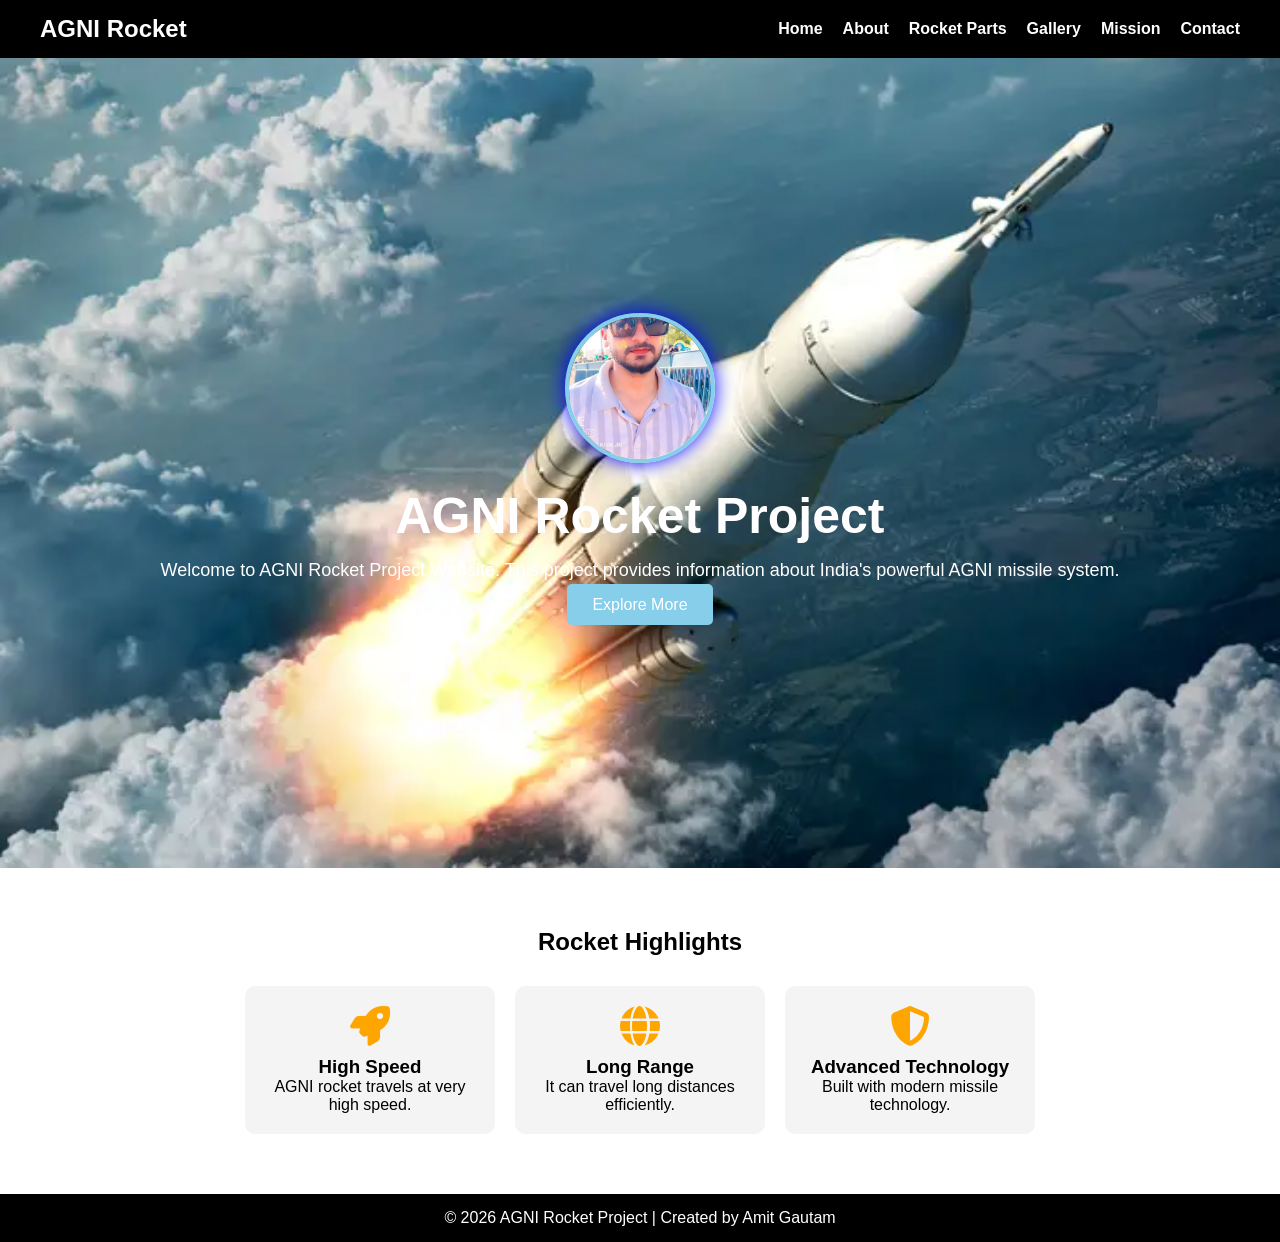
==== index.html @ d2098e2a "Add files via upload" ====
<!DOCTYPE html>
<html lang="en">
<head>
  <meta charset="UTF-8">
  <meta name="viewport" content="width=device-width, initial-scale=1.0">

<title>AGNI Rocket Project</title>

     <link rel="stylesheet" href="style.css">

<link rel="stylesheet"
       href="https://cdnjs.cloudflare.com/ajax/libs/font-awesome/6.5.0/css/all.min.css">

</head>

<body>

<!-- Navbar -->
<header>
<nav class="navbar">

<h1 class="logo">AGNI Rocket</h1>

       <ul class="nav-links">
       <li><a href="index.html">Home</a></li>
       <li><a href="about.html">About</a></li>
       <li><a href="parts.html">Rocket Parts</a></li>
       <li><a href="gallery.html">Gallery</a></li>
       <li><a href="mission.html">Mission</a></li>
       <li><a href="contact.html">Contact</a></li>
</ul>

</nav>
</header>

<!-- Hero Section -->
       <section class="hero">

<div class="hero-text">

    <img src="1000270207.jpg" class="profile-img">

 <h1>AGNI Rocket Project</h1>

     <p>
     Welcome to AGNI Rocket Project Website.
     This project provides information about
     India's powerful AGNI missile system.
</p>

     <a href="about.html" class="btn">
     Explore More
</a>

</div>

    </section>

<!-- Features Section -->

     <section class="features">

     <h2>Rocket Highlights</h2>

<div class="feature-box">

      <div class="card">
      <i class="fas fa-rocket"></i>
      <h3>High Speed</h3>
      <p>AGNI rocket travels at very high speed.</p>
</div>

      <div class="card">
      <i class="fas fa-globe"></i>
      <h3>Long Range</h3>
      <p>It can travel long distances efficiently.</p>
</div>

         <div class="card">
         <i class="fas fa-shield-alt"></i>
         <h3>Advanced Technology</h3>
         <p>Built with modern missile technology.</p>
</div>

</div>

   </section>

<!-- Footer -->

<footer>

     <p>
     © 2026 AGNI Rocket Project | Created by Amit Gautam
     </p>

</footer>

</body>
</html>
---- style.css ----
/* Reset */

*{
margin:0;
padding:0;
box-sizing:border-box;
font-family:Arial, sans-serif;
}

/* Navbar */

.navbar{
display:flex;
justify-content:space-between;
align-items:center;
background:#000;
padding:15px 40px;
}

.logo{
color:white;
}

.nav-links{
list-style:none;
display:flex;
}

.nav-links li{
margin-left:20px;
}

.nav-links a{
color:white;
text-decoration:none;
font-weight:bold;
}

.nav-links a:hover{
color:skyblue;
}

/* Hero Section */

.hero{
height:90vh;
background:url("648b820751ea980019d69426.webp") center/cover no-repeat;
display:flex;
align-items:center;
justify-content:center;
text-align:center;
color:white;
}

.hero-text h1{
font-size:50px;
}

.hero-text p{
margin:15px 0;
font-size:18px;
}

.btn{
background:skyblue;
color:white;
padding:12px 25px;
text-decoration:none;
border-radius:5px;
}

.btn:hover{
background:red;
}

/* Features */

.features{
padding:60px 20px;
text-align:center;
}

.feature-box{
display:flex;
justify-content:center;
gap:20px;
margin-top:30px;
}

.card{
background:#f4f4f4;
padding:20px;
width:250px;
border-radius:10px;
transition:0.3s;
}

.card i{
font-size:40px;
color:orange;
margin-bottom:10px;
}

.card:hover{
transform:translateY(-10px);
}

/* Footer */

footer{
background:#000;
color:white;
text-align:center;
padding:15px;
}

/* About Section */

.about{
padding:60px 20px;
text-align:center;
}

.about h1{
font-size:40px;
margin-bottom:20px;
}

.about p{
max-width:800px;
margin:10px auto;
font-size:18px;
}

/* Timeline */

.timeline{
padding:60px 20px;
background:#f4f4f4;
text-align:center;
}

.timeline-box{
display:flex;
justify-content:center;
gap:20px;
margin-top:30px;
}

.time-card{
background:white;
padding:20px;
width:200px;
border-radius:10px;
box-shadow:0 0 10px rgba(0,0,0,0.1);
transition:0.3s;
}

.time-card:hover{
transform:scale(1.05);
}

/* Rocket Parts */

.parts{
padding:60px 20px;
text-align:center;
}

.parts-container{
display:flex;
flex-wrap:wrap;
justify-content:center;
gap:20px;
margin-top:30px;
}

.part-card{
background:skyblue;
width:250px;
border-radius:10px;
overflow:hidden;
box-shadow:0 0 10px rgba(0,0,0,0.1);
transition:0.3s;
}

.part-card img{
width:100%;
height:180px;
object-fit:cover;
}

.part-card h3{
margin:10px 0;
}

.part-card p{
padding:0 10px 15px;
}

.part-card:hover{
transform:translateY(-10px);
}

/* Gallery */

.gallery{
padding:60px 20px;
text-align:center;
}

.gallery-container{
display:flex;
flex-wrap:wrap;
justify-content:center;
gap:20px;
margin-top:30px;
}

.gallery-card{
width:250px;
height:180px;
overflow:hidden;
border-radius:10px;
box-shadow:0 0 10px rgba(0,0,0,0.1);
}

.gallery-card img{
width:100%;
height:100%;
object-fit:cover;
transition:0.3s;
}

.gallery-card img:hover{
transform:scale(1.1);
}

/* Mission */

.mission{
padding:60px 20px;
text-align:center;
background:#f4f4f4;
}

.mission-container{
display:flex;
flex-wrap:wrap;
justify-content:center;
gap:20px;
margin-top:30px;
}

.mission-card{
background:grey;
padding:20px;
width:250px;
border-radius:10px;
box-shadow:0 0 10px rgba(0,0,0,0.1);
transition:0.3s;
}

.mission-card:hover{
transform:translateY(-10px);
}

/* Contact */

.contact{
padding:60px 20px;
text-align:center;
}

.contact-container{
display:flex;
justify-content:center;
gap:20px;
margin-top:30px;
flex-wrap:wrap;
}

.contact-box{
background:skyblue;
padding:20px;
width:220px;
border-radius:10px;
transition:0.3s;
}

.contact-box i{
font-size:35px;
color:orange;
margin-bottom:10px;
}

.contact-box:hover{
transform:translateY(-10px);
}

/* Form */

.contact-form{
margin-top:40px;
display:flex;
flex-direction:column;
align-items:center;
gap:15px;
}

.contact-form input,
.contact-form textarea{
width:300px;
padding:10px;
border-radius:5px;
border:1px solid #ccc;
}

.contact-form textarea{
height:100px;
}

.contact-form button{
background:orange;
color:white;
padding:10px 20px;
border:none;
border-radius:5px;
cursor:pointer;
}

.contact-form button:hover{
background:red;
}

/* Profile Image */

.profile-img{
width:150px;
height:150px;
border-radius:50%;
border:4px solid skyblue;
object-fit:cover;
margin-bottom:20px;
box-shadow:0 0 20px blue;
}
.about{
    background: linear-gradient(
        rgba(0,0,0,0.6),
        rgba(0,0,0,0.6)
    ),
    url("F4usRYsv56CWbPk6YK2YCT.jpg");

    background-size: cover;
    background-position: center;
    background-repeat: no-repeat;

    min-height: 100vh;   /* ye line add karo */

    padding: 80px 20px;
    color: white;
}
.parts{
    background: linear-gradient(
        rgba(0,0,0,0.6),
        rgba(0,0,0,0.6)
    ),
    url("Atmospheric_Layers_Standard_4k.00360_print.jpg");

    background-size: cover;
    background-position: center;
    background-repeat: no-repeat;

    min-height: 100vh;

    padding: 80px 20px;
    color: white;
}
.gallery{
    background: linear-gradient(
        rgba(0,0,0,0.6),
        rgba(0,0,0,0.6)
    ),
    url("photo-1614121181207-4b6c334d353d.avif");

    background-size: cover;
    background-position: center;
    background-repeat: no-repeat;

    min-height: 100vh;

    padding: 80px 20px;
    color: white;
}
.mission{
    background: linear-gradient(
        rgba(0,0,0,0.6),
        rgba(0,0,0,0.6)
    ),
    url("businessman-hand-hold-lowcode-nocode-260nw-2719606581.webp");

    background-size: cover;
    background-position: center;
    background-repeat: no-repeat;

    min-height: 100vh;

    padding: 80px 80px;
    color: black;
}
.details{
display: none;
margin-top: 10px;
font-size: 14px;
line-height: 1.5;
}

.mission-card{
cursor: pointer;
transition: 0.3s;
}

.mission-card:hover{
transform: scale(1.05);
}
.contact{
    background: linear-gradient(
        rgba(0,0,0,0.6),
        rgba(0,0,0,0.6)
    ),
    url("aipowered-contact-us-concept-showing-600nw-2630356531.webp");

    background-size: cover;
    background-position: center;
    background-repeat: no-repeat;

    min-height: 100vh;

    padding: 80px 20px;
    color: black;
}
.admin{
text-align: center;
padding: 80px 20px;
color: white;
}

.admin-container{
max-width: 1000px;   /* pehle 800px tha — ab bada */
margin: auto;
background: rgba(0,0,0,0.7);
padding: 40px;       /* padding bhi bada */
border-radius: 15px;
}

.admin-img{
width: 300px;        /* image bhi badi */
margin: 15px;
border-radius: 12px;
}

.admin{
background: linear-gradient(
rgba(0,0,0,0.7),
rgba(0,0,0,0.7)
),
url("rocket.image/WhatsApp Image 2026-04-23 at 4.40.37 PM.jpeg");

background-size: cover;
background-position: center;
background-repeat: no-repeat;

min-height: 100vh;

text-align: center;
padding: 80px 20px;
color: white;
}

.admin-container{
max-width: 1000px;
margin: auto;
background: rgba(0,0,0,0.6);
padding: 40px;
border-radius: 15px;

box-shadow: 0 0 20px rgba(0,0,0,0.8);
}

.admin-img{
width: 300px;
margin: 15px;
border-radius: 12px;
}
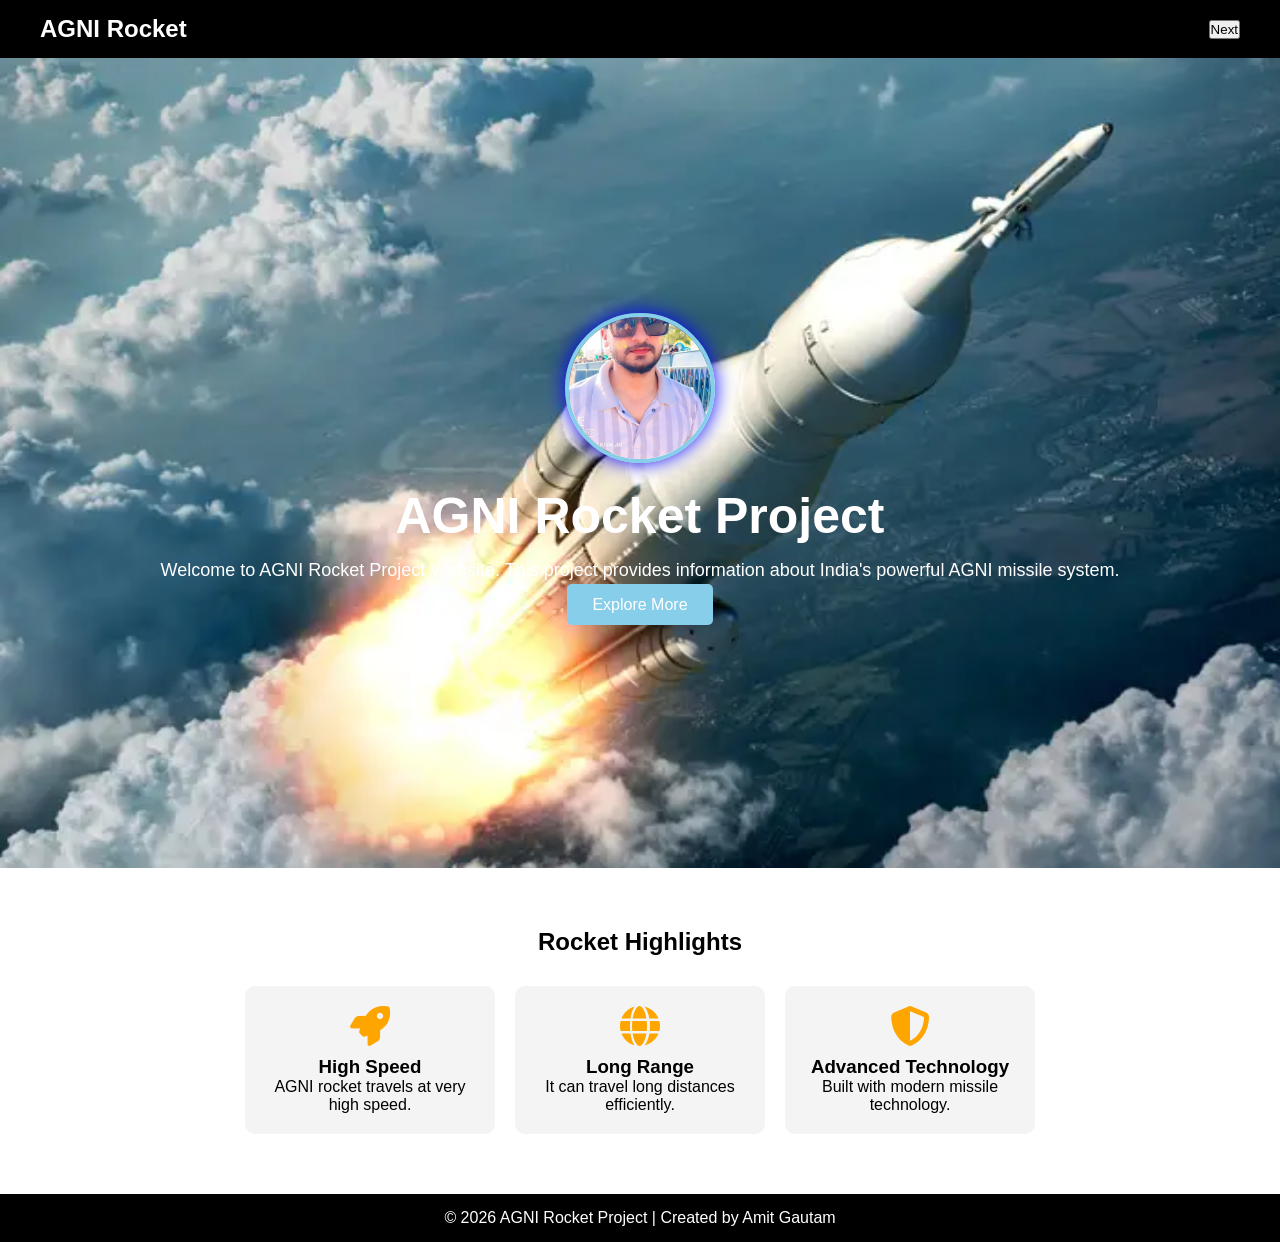
==== commit 8c84d7a7: "Implement navigation button in index.html Added a 'Next' button for navigation between pages." ====
--- a/index.html
+++ b/index.html
@@ -21,15 +21,7 @@
 
 <h1 class="logo">AGNI Rocket</h1>
 
-       <ul class="nav-links">
-       <li><a href="index.html">Home</a></li>
-       <li><a href="about.html">About</a></li>
-       <li><a href="parts.html">Rocket Parts</a></li>
-       <li><a href="gallery.html">Gallery</a></li>
-       <li><a href="mission.html">Mission</a></li>
-       <li><a href="contact.html">Contact</a></li>
-</ul>
-
+       <button id="nextBtn">Next</button>
 </nav>
 </header>
 
@@ -95,6 +87,33 @@
      </p>
 
 </footer>
+<script>
+const pages = [
+    "index.html",
+    "about.html",
+    "parts.html",
+    "mission.html",
+    "contact.html"
+];
+
+let currentPage = window.location.pathname.split("/").pop();
+if (currentPage === "") currentPage = "index.html";
+
+let index = pages.indexOf(currentPage);
+
+const nextBtn = document.getElementById("nextBtn");
+
+// last page pe hide
+if (index === pages.length - 1) {
+    nextBtn.style.display = "none";
+}
+
+nextBtn.addEventListener("click", function() {
+    if (index < pages.length - 1) {
+        window.location.href = pages[index + 1];
+    }
+});
+</script>
 
 </body>
-</html>+</html>
